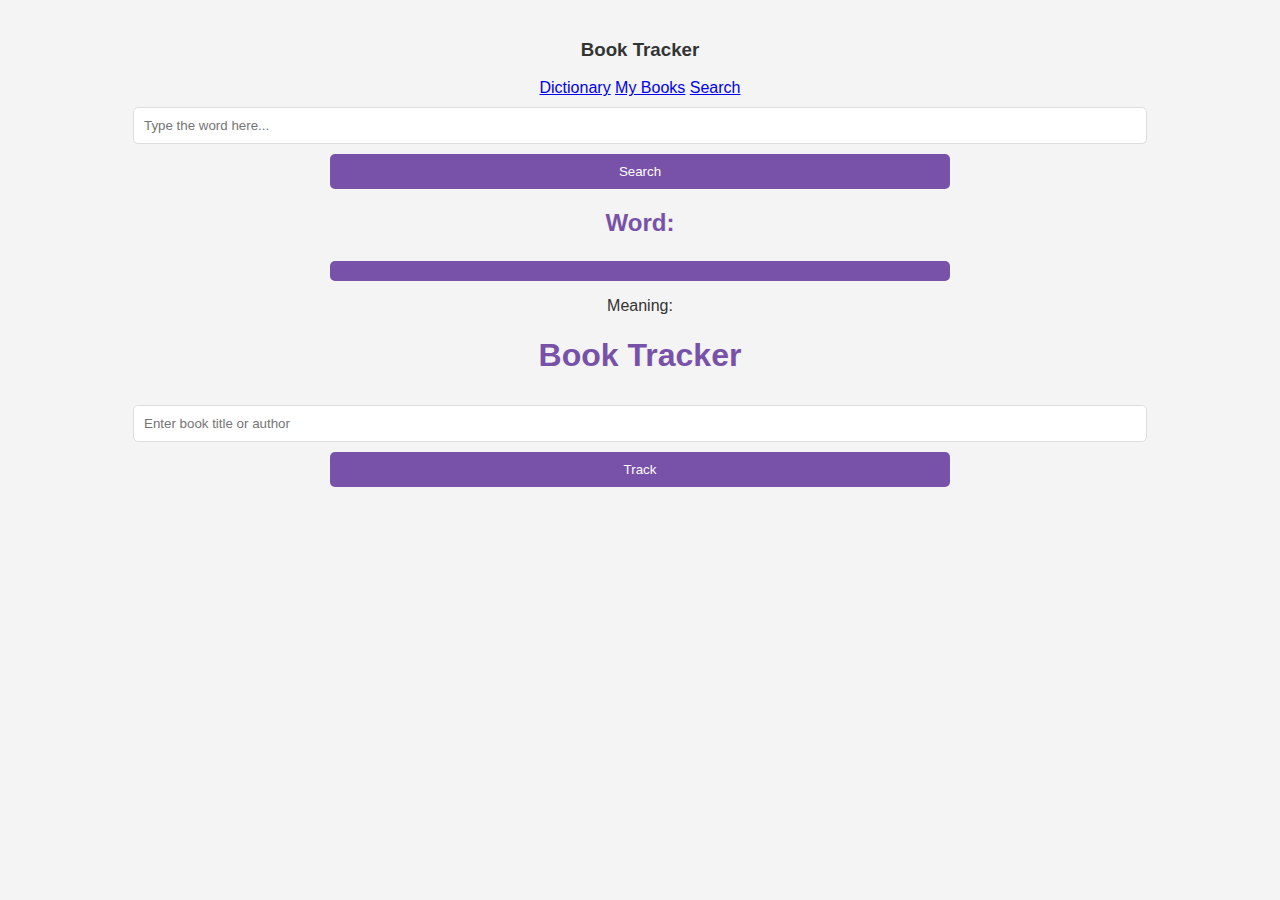
==== index.html @ 05d2eb43 "Js dictiornary input value" ====
<!DOCTYPE html>
<html lang="en">

<head>
    <!-- Basic head elements and link to CSS -->
    <meta charset="UTF-8">
    <meta name="viewport" content="width=device-width, initial-scale=1.0">
    <title>API Interfaces</title>
    <link rel="stylesheet" href="styles.css">
    <link rel="stylesheet" href="https://cdnjs.cloudflare.com/ajax/libs/font-awesome/6.5.1/css/all.min.css"
        integrity="sha512-DTOQO9RWCH3ppGqcWaEA1BIZOC6xxalwEsw9c2QQeAIftl+Vegovlnee1c9QX4TctnWMn13TZye+giMm8e2LwA=="
        crossorigin="anonymous" referrerpolicy="no-referrer" />
</head>

<body>
    <nav>
        <h3>Book Tracker</h3>
        <div>
            <a href="#" id="dictionary">Dictionary</a>
            <a href="#" id="my-books">My Books</a>
            <a href="#" id="search">Search</a>
        </div>
    </nav>


    <div class="container">
        <!-- Dictionary API Section -->
        <div class="dictionary-search">
            <input type="text" id="dictionary-search" placeholder="Type the word here...">
            <!-- Button for triggering the dictionary search. Attach an event listener to this button for API calls -->
            <button class="dictionary-search-btn">Search</button>

            <div class="results">
                <div class="word">
                    <h2>Word:</h2>
                    <button class="sound"><i class="fa-solid fa-volume-high"></i></button>
                </div>
                <div class="word-details">
                    <p>Meaning: <span class="definition"></span></p>
                </div>
            </div>
        </div>

        <!-- Book Tracker API Section -->
        <div class="book-search">
            <h1>Book Tracker</h1>
            <!-- Input field for book tracking. Developers should attach an event listener to this input for API calls -->
            <input type="text" id="book-search" placeholder="Enter book title or author">
            <!-- Button for triggering the book tracking. Attach an event listener to this button for API calls -->
            <button class="book-search-btn">Track</button>
            <!-- Display results from the book tracker API here -->

        </div>


    </div>
    </div>


    <script src="/assets/js/script.js"></script>
</body>

</html>
---- styles.css ----
/* General body styling */
body {
    font-family: 'Orbitron', sans-serif; /* Updated to Orbitron font */
    background-color: #f4f4f4;
    color: #333;
    margin: 0;
    padding: 20px;
    text-align: center;
}

/* Header styling for titles */
h1, h2 {
    color: #7851A9; /* Purple color for headers */
    font-family: 'Orbitron', sans-serif; /* Ensuring headers use Orbitron */
}

/* Styling for search and hidden sections */
#search-section, .hidden {
    margin: 20px 0;
    padding: 20px;
    background-color: white;
    border-radius: 10px;
    box-shadow: 0 2px 4px rgba(0, 0, 0, 0.1); /* Shadow for depth */
}

/* Input field styling */
input[type="text"] {
    width: 80%; /* Width of input field */
    padding: 10px; /* Padding for input field */
    margin: 10px 0; /* Margin for spacing */
    border-radius: 5px; /* Rounded corners */
    border: 1px solid #ddd; /* Border color */
}

/* Button styling */
button {
    width: 50%; /* Full width of button */
    padding: 10px; /* Padding for button */
    background-color: #7851A9; /* Button color */
    color: white; /* Text color */
    border: none; /* No border */
    border-radius: 5px; /* Rounded corners */
    cursor: pointer; /* Pointer cursor on hover */
}

/* Button hover effect */
button:hover {
    background-color: darken(#7851A9, 10%); /* Slightly darker shade on hover */
}

/* Hidden class for dynamic display */
.hidden {
    display: none; /* Hide elements with 'hidden' class */
}

/* Add additional styles as needed */
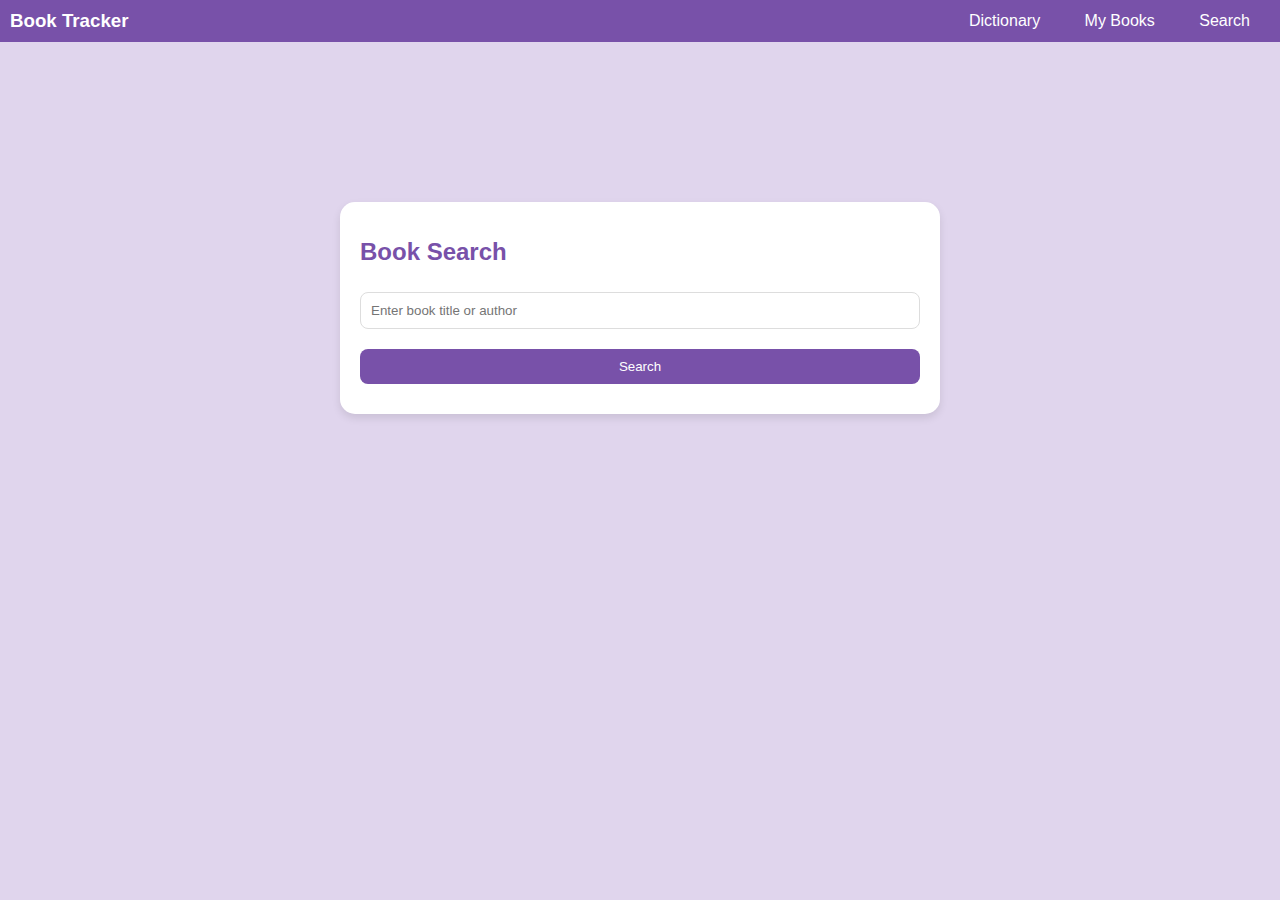
==== commit afd8cacb: "Merge pull request #18 from aleisharhys/results-search-bar" ====
--- a/index.html
+++ b/index.html
@@ -16,48 +16,58 @@
     <nav>
         <h3>Book Tracker</h3>
         <div>
-            <a href="#" id="dictionary">Dictionary</a>
-            <a href="#" id="my-books">My Books</a>
-            <a href="#" id="search">Search</a>
+            <a href="#dictionary-div" id="dictionary">Dictionary</a>
+            <a href="#my-books-div" id="my-books">My Books</a>
+            <a href="#book-search-form" id="search">Search</a>
         </div>
     </nav>
 
 
-    <div class="container">
+    <div id="container" class="container">
         <!-- Dictionary API Section -->
-        <div class="dictionary-search">
-            <input type="text" id="dictionary-search" placeholder="Type the word here...">
+        <div id="dictionary-div" class="dictionary-search hidden">
+            <h1>Words Dictionary</h1>
+            <input type="text" id="dictionary-search" placeholder="Type the word here..." class="input">
             <!-- Button for triggering the dictionary search. Attach an event listener to this button for API calls -->
             <button class="dictionary-search-btn">Search</button>
 
-            <div class="results">
+            <div class="search-result">
                 <div class="word">
-                    <h2>Word:</h2>
+                    <h2 class="sample"></h2>
+                    <h3 class="meaning"></h3>
+                    <p class="phonetic"></p>
                     <button class="sound"><i class="fa-solid fa-volume-high"></i></button>
                 </div>
                 <div class="word-details">
-                    <p>Meaning: <span class="definition"></span></p>
+                    <p><span class="definition"></span></p>
                 </div>
             </div>
         </div>
 
         <!-- Book Tracker API Section -->
-        <div class="book-search">
-            <h1>Book Tracker</h1>
+        <div id="book-search-form" class="book-search">
+            <h1 id="book-search-h1">Book Search</h1>
             <!-- Input field for book tracking. Developers should attach an event listener to this input for API calls -->
-            <input type="text" id="book-search" placeholder="Enter book title or author">
+            <input type="text" id="book-search" placeholder="Enter book title or author" class="input">
             <!-- Button for triggering the book tracking. Attach an event listener to this button for API calls -->
-            <button class="book-search-btn">Track</button>
-            <!-- Display results from the book tracker API here -->
-
+            <button id="search-btn" class="book-search-btn">Search</button>
         </div>
 
+        <!-- Display results from the book tracker API here by using JS -->
+        <div id="results-div" class="hidden">
+            <table id="results"></table>
+        </div>
 
-    </div>
+        <!-- Display the My Books section that's being build from an array stored in localStorage, by using JS -->
+        <div id="my-books-div" class="hidden">
+            <h1 id="my-books-h1">My book collection</h1>
+            <table id="my-books-list"></table>
+        </div>
     </div>
 
-
-    <script src="/assets/js/script.js"></script>
+    <script src="https://cdnjs.cloudflare.com/ajax/libs/jquery/3.2.1/jquery.min.js"></script>
+    <script src="assets/js/google-books-api.js"></script>
+    <script src="assets/js/script.js"></script>
 </body>
 
 </html>--- a/styles.css
+++ b/styles.css
@@ -1,56 +1,195 @@
-/* General body styling */
+/* General body styling with Georgia font, a soft background color, and centered text */
 body {
-    font-family: 'Orbitron', sans-serif; /* Updated to Orbitron font */
-    background-color: #f4f4f4;
-    color: #333;
+    font-family: Arial, sans-serif;
     margin: 0;
-    padding: 20px;
-    text-align: center;
+    padding: 0;
+    box-sizing: border-box;
+    background-color: #e0d5ed;
 }
 
-/* Header styling for titles */
-h1, h2 {
-    color: #7851A9; /* Purple color for headers */
-    font-family: 'Orbitron', sans-serif; /* Ensuring headers use Orbitron */
+nav {
+    background-color: #7851a9;
+    color: white;
+    padding: 10px;
+    display: flex;
+    justify-content: space-between;
+    align-items: center;
 }
 
-/* Styling for search and hidden sections */
-#search-section, .hidden {
-    margin: 20px 0;
-    padding: 20px;
-    background-color: white;
-    border-radius: 10px;
-    box-shadow: 0 2px 4px rgba(0, 0, 0, 0.1); /* Shadow for depth */
+nav a {
+    color: white;
+    text-decoration: none;
+    padding: 10px;
+    margin: 0 10px;
 }
 
-/* Input field styling */
-input[type="text"] {
-    width: 80%; /* Width of input field */
-    padding: 10px; /* Padding for input field */
-    margin: 10px 0; /* Margin for spacing */
-    border-radius: 5px; /* Rounded corners */
-    border: 1px solid #ddd; /* Border color */
+h3 {
+    margin: 0;
 }
 
-/* Button styling */
-button {
-    width: 50%; /* Full width of button */
-    padding: 10px; /* Padding for button */
-    background-color: #7851A9; /* Button color */
-    color: white; /* Text color */
-    border: none; /* No border */
-    border-radius: 5px; /* Rounded corners */
-    cursor: pointer; /* Pointer cursor on hover */
+
+/* Container for both APIs with a centered and responsive layout */
+.container {
+    display: flex;
+    justify-content: center;
+    align-items: start;
+    flex-wrap: wrap;
+    margin-top: 150px;
+    width: 100%;
+    /* Set width to 100% of the viewport width */
 }
 
-/* Button hover effect */
-button:hover {
-    background-color: darken(#7851A9, 10%); /* Slightly darker shade on hover */
+/* Styling of the container when search results are rendered */
+.container-alt {
+    display: flex;
+    justify-content: center;
+    align-items: start;
+    flex-wrap: wrap;
+    margin-top: 30px;
+    width: 100%;
 }
 
-/* Hidden class for dynamic display */
-.hidden {
-    display: none; /* Hide elements with 'hidden' class */
+/* Styling for individual API sections with rounded edges */
+.dictionary-search,
+.book-search {
+    background-color: white;
+    padding: 20px;
+    border-radius: 15px;
+    /* Rounded edges for elegance */
+    box-shadow: 0 4px 8px rgba(0, 0, 0, 0.1);
+    width: calc(50% - 40px);
+    /* Adjust width for spacing */
+    margin: 10px;
+    /* Spacing between elements */
+    box-sizing: border-box;
 }
 
-/* Add additional styles as needed */
+/* Styling of the search div when results are rendered */
+.book-search-results {
+    display: flex;
+    background-color: white;
+    padding: 0 10px;
+    border-radius: 15px;
+    /* Rounded edges for elegance */
+    box-shadow: 0 4px 8px rgba(0, 0, 0, 0.1);
+    width: calc(50% - 40px);
+    /* Adjust width for spacing */
+    margin-bottom: 30px;
+    /* Spacing between elements */
+    box-sizing: border-box;
+}
+
+/* Header styling with a subtle color accent */
+h1 {
+    color: #7851a9;
+    /* Elegant purple accent */
+    font-size: 24px;
+}
+
+/* Styling for input fields with rounded edges */
+.input {
+    width: 100%;
+    /* Full width with padding and border */
+    padding: 10px;
+    margin: 10px 0;
+    border-radius: 8px;
+    /* Rounded edges for input fields */
+    border: 1px solid #ddd;
+    box-sizing: border-box;
+}
+
+/* Styling of the search input when results are rendered */
+.book-search-input-reults {
+    width: 100%;
+    /* Full width with padding and border */
+    padding: 10px;
+    margin: 10px 0;
+    border-radius: 8px 0 0 8px;
+    /* Rounded edges for input fields */
+    border: 1px solid #ddd;
+    box-sizing: border-box;
+}
+
+/* Styling for buttons with rounded edges and accent color */
+.dictionary-search-btn,
+.book-search-btn {
+    width: 100%;
+    /* Full width button */
+    padding: 10px 0;
+    background-color: #7851a9;
+    /* Elegant purple background */
+    color: white;
+    border: none;
+    border-radius: 8px;
+    /* Rounded edges for buttons */
+    cursor: pointer;
+    margin: 10px 0;
+}
+
+/* Styling of the search button when results are rendered */
+.book-search-btn-results {
+    width: 30%;
+    padding: 10px 0;
+    background-color: #7851a9;
+    /* Elegant purple background */
+    color: white;
+    border: none;
+    border-radius: 0 8px 8px 0;
+    /* Rounded edges for buttons */
+    cursor: pointer;
+    margin: 10px 0;
+}
+
+/* Button hover effect for interactive feel */
+button:hover {
+    background-color: darken(#7851a9, 10%);
+    /* Slightly darker shade on hover */
+}
+
+/* Result display areas with rounded edges */
+#dictionary-result,
+#book-result {
+    margin-top: 20px;
+    padding: 15px;
+    background-color: #eee;
+    border-radius: 8px;
+    /* Rounded edges for result areas */
+    text-align: left;
+    /* Align text to the left inside these containers */
+}
+
+#my-books-h1 {
+    text-align: center;
+    margin-top: 0;
+}
+
+/* The .hidden class can be used on any element to make it invisible */
+.hidden {
+    display: none;
+}
+
+.word {
+    display: flex;
+    justify-content: space-between;
+    align-items: center;
+
+}
+
+.word button {
+    padding: 5px 10px;
+    cursor: pointer;
+}
+
+
+.meaning {
+    color: rgb(146, 146, 146);
+    font-family: italic;
+    border-left: 2px solid rgb(146, 146, 146);
+    padding-left: 10px;
+}
+
+.word-details {
+    font-family: italic;
+    font-weight: normal;
+    font-size: 15px;
+}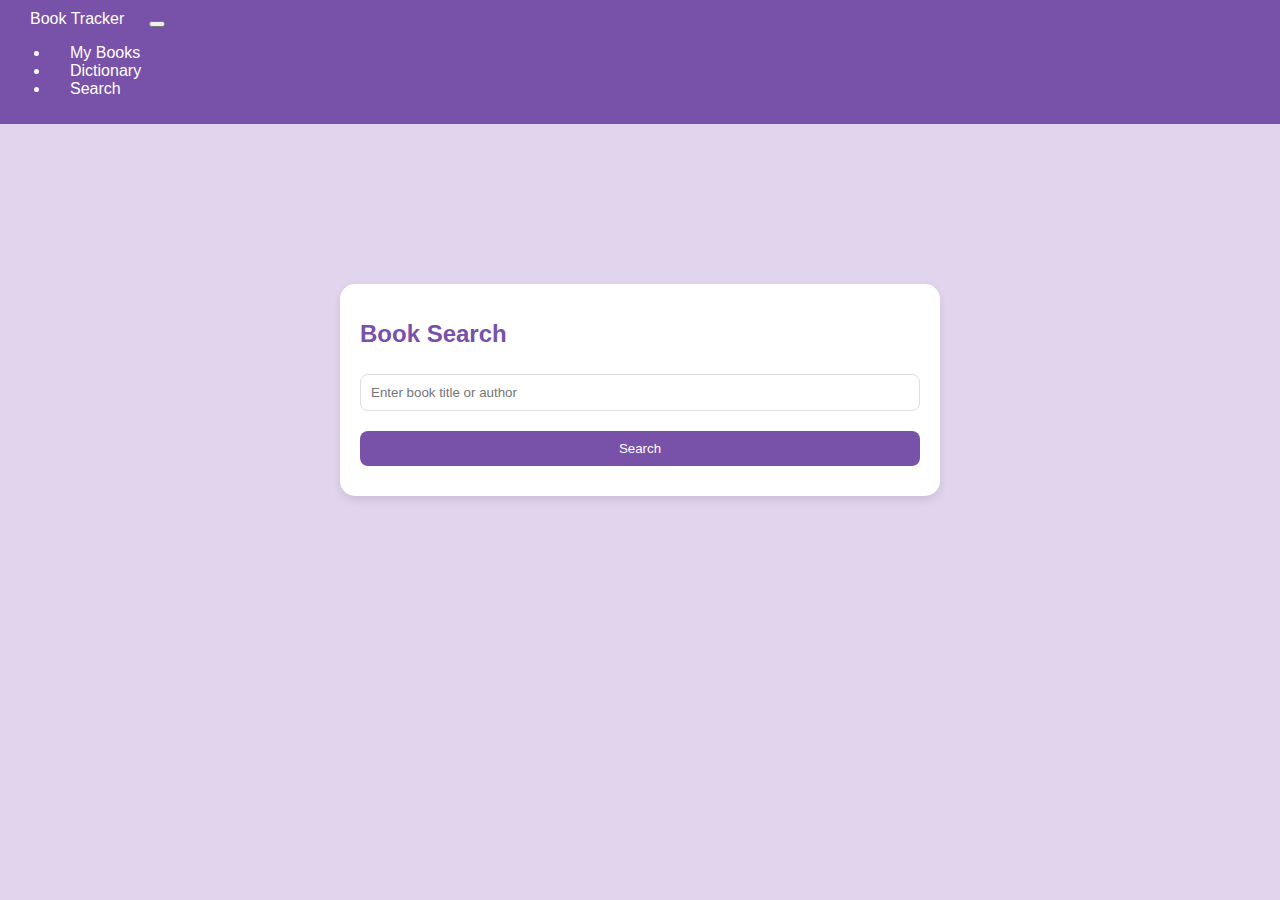
==== commit 0bc8fb1b: "updated file structure" ====
--- a/index.html
+++ b/index.html
@@ -6,24 +6,49 @@
     <meta charset="UTF-8">
     <meta name="viewport" content="width=device-width, initial-scale=1.0">
     <title>API Interfaces</title>
-    <link rel="stylesheet" href="styles.css">
+    <link href="https://cdn.jsdelivr.net/npm/bootstrap@5.3.2/dist/css/bootstrap.min.css" rel="stylesheet"
+        integrity="sha384-T3c6CoIi6uLrA9TneNEoa7RxnatzjcDSCmG1MXxSR1GAsXEV/Dwwykc2MPK8M2HN" crossorigin="anonymous">
     <link rel="stylesheet" href="https://cdnjs.cloudflare.com/ajax/libs/font-awesome/6.5.1/css/all.min.css"
         integrity="sha512-DTOQO9RWCH3ppGqcWaEA1BIZOC6xxalwEsw9c2QQeAIftl+Vegovlnee1c9QX4TctnWMn13TZye+giMm8e2LwA=="
         crossorigin="anonymous" referrerpolicy="no-referrer" />
+    <link rel="stylesheet" href="styles.css">
 </head>
 
 <body>
-    <nav>
+    <!-- <nav>
         <h3>Book Tracker</h3>
         <div>
             <a href="#dictionary-div" id="dictionary">Dictionary</a>
             <a href="#my-books-div" id="my-books">My Books</a>
             <a href="#book-search-form" id="search">Search</a>
         </div>
+    </nav> -->
+
+    <nav class="navbar navbar-expand-lg bg-body-tertiary">
+        <div class="container-fluid">
+            <a class="navbar-brand" href="">Book Tracker</a>
+            <button class="navbar-toggler" type="button" data-bs-toggle="collapse" data-bs-target="#navbarNav"
+                aria-controls="navbarNav" aria-expanded="false" aria-label="Toggle navigation">
+                <span class="navbar-toggler-icon"></span>
+            </button>
+            <div class="collapse navbar-collapse" id="navbarNav">
+                <ul class="navbar-nav">
+                    <li class="nav-item">
+                        <a class="nav-link active" aria-current="page" href="#my-books-div" id="my-books">My Books</a>
+                    </li>
+                    <li class="nav-item">
+                        <a class="nav-link" href="#dictionary-div" id="dictionary">Dictionary</a>
+                    </li>
+                    <li class="nav-item">
+                        <a class="nav-link" href="#book-search-form" id="search">Search</a>
+                    </li>
+                </ul>
+            </div>
+        </div>
     </nav>
 
 
-    <div id="container" class="container">
+    <div id="container" class="container text-center">
         <!-- Dictionary API Section -->
         <div id="dictionary-div" class="dictionary-search hidden">
             <h1>Words Dictionary</h1>
@@ -36,7 +61,7 @@
                     <h2 class="sample"></h2>
                     <h3 class="meaning"></h3>
                     <p class="phonetic"></p>
-                    <button class="sound"><i class="fa-solid fa-volume-high"></i></button>
+
                 </div>
                 <div class="word-details">
                     <p><span class="definition"></span></p>
@@ -53,21 +78,91 @@
             <button id="search-btn" class="book-search-btn">Search</button>
         </div>
 
-        <!-- Display results from the book tracker API here by using JS -->
+        <!-- Display results from the book tracker API here by using JS and Bootstrap cards-->
         <div id="results-div" class="hidden">
-            <table id="results"></table>
+            <div class="row">
+                <div class="col-sm-12 col-md-6 col-lg-4 card-div">
+                    <div id="card-0" class="card hidden" style="width: 18rem;">
+                        <img id="cover-img-0" class="card-img-top">
+                        <div id="card-body-0" class="card-body">
+                            <h5 id="card-title-0" class="card-title"></h5>
+                            <p id="card-text-0" class="card-text"></p>
+                            <button id="card-button-0" class="btn btn-primary add-btn" data-bs-toggle="modal"
+                                data-bs-target="#addedModal"></button>
+                        </div>
+                    </div>
+                </div>
+                <div class="col-sm-12 col-md-6 col-lg-4 card-div">
+                    <div id="card-1" class="card hidden" style="width: 18rem;">
+                        <img id="cover-img-1" class="card-img-top">
+                        <div id="card-body-1" class="card-body">
+                            <h5 id="card-title-1" class="card-title"></h5>
+                            <p id="card-text-1" class="card-text"></p>
+                            <button id="card-button-1" class="btn btn-primary add-btn" data-bs-toggle="modal"
+                                data-bs-target="#addedModal"></button>
+                        </div>
+                    </div>
+                </div>
+                <div class="col-sm-12 col-md-6 col-lg-4 card-div">
+                    <div id="card-2" class="card hidden" style="width: 18rem;">
+                        <img id="cover-img-2" class="card-img-top">
+                        <div id="card-body-2" class="card-body">
+                            <h5 id="card-title-2" class="card-title"></h5>
+                            <p id="card-text-2" class="card-text"></p>
+                            <button id="card-button-2" class="btn btn-primary add-btn" data-bs-toggle="modal"
+                                data-bs-target="#addedModal"></button>
+                        </div>
+                    </div>
+                </div>
+                <div class="col-sm-12 col-md-6 col-lg-4 card-div">
+                    <div id="card-3" class="card hidden" style="width: 18rem;">
+                        <img id="cover-img-3" class="card-img-top">
+                        <div id="card-body-3" class="card-body">
+                            <h5 id="card-title-3" class="card-title"></h5>
+                            <p id="card-text-3" class="card-text"></p>
+                            <button id="card-button-3" class="btn btn-primary add-btn" data-bs-toggle="modal"
+                                data-bs-target="#addedModal"></button>
+                        </div>
+                    </div>
+                </div>
+                <div class="col-sm-12 col-md-6 col-lg-4 card-div">
+                    <div id="card-4" class="card hidden" style="width: 18rem;">
+                        <img id="cover-img-4" class="card-img-top">
+                        <div id="card-body-4" class="card-body">
+                            <h5 id="card-title-4" class="card-title"></h5>
+                            <p id="card-text-4" class="card-text"></p>
+                            <button id="card-button-4" class="btn btn-primary add-btn" data-bs-toggle="modal"
+                                data-bs-target="#addedModal"></button>
+                        </div>
+                    </div>
+                </div>
+                <div class="col-sm-12 col-md-6 col-lg-4 card-div">
+                    <div id="card-5" class="card hidden" style="width: 18rem;">
+                        <img id="cover-img-5" class="card-img-top">
+                        <div id="card-body-5" class="card-body">
+                            <h5 id="card-title-5" class="card-title"></h5>
+                            <p id="card-text-5" class="card-text"></p>
+                            <button id="card-button-5" class="btn btn-primary add-btn" data-bs-toggle="modal"
+                                data-bs-target="#addedModal"></button>
+                        </div>
+                    </div>
+                </div>
+            </div>
+
+            <!-- Display the My Books section that's being build from an array stored in localStorage, by using JS -->
+            <div id="my-books-div" class="hidden">
+                <h1 id="my-books-h1">My book collection</h1>
+                <table id="my-books-list">
+                </table>
+            </div>
         </div>
 
-        <!-- Display the My Books section that's being build from an array stored in localStorage, by using JS -->
-        <div id="my-books-div" class="hidden">
-            <h1 id="my-books-h1">My book collection</h1>
-            <table id="my-books-list"></table>
-        </div>
-    </div>
-
-    <script src="https://cdnjs.cloudflare.com/ajax/libs/jquery/3.2.1/jquery.min.js"></script>
-    <script src="assets/js/google-books-api.js"></script>
-    <script src="assets/js/script.js"></script>
+        <script src="https://cdn.jsdelivr.net/npm/bootstrap@5.3.2/dist/js/bootstrap.bundle.min.js"
+            integrity="sha384-C6RzsynM9kWDrMNeT87bh95OGNyZPhcTNXj1NW7RuBCsyN/o0jlpcV8Qyq46cDfL"
+            crossorigin="anonymous"></script>
+        <script src="https://cdnjs.cloudflare.com/ajax/libs/jquery/3.2.1/jquery.min.js"></script>
+        <script src="assets/js/google-books-api.js"></script>
+        <script src="assets/js/script.js"></script>
 </body>
 
 </html>--- a/styles.css
+++ b/styles.css
@@ -42,8 +42,9 @@
 /* Styling of the container when search results are rendered */
 .container-alt {
     display: flex;
+    flex-direction: column;
     justify-content: center;
-    align-items: start;
+    align-items: center;
     flex-wrap: wrap;
     margin-top: 30px;
     width: 100%;
@@ -140,6 +141,11 @@
     margin: 10px 0;
 }
 
+/* Styling of culomns that contain the cards */
+.col {
+    margin-bottom: 30px;
+}
+
 /* Button hover effect for interactive feel */
 button:hover {
     background-color: darken(#7851a9, 10%);
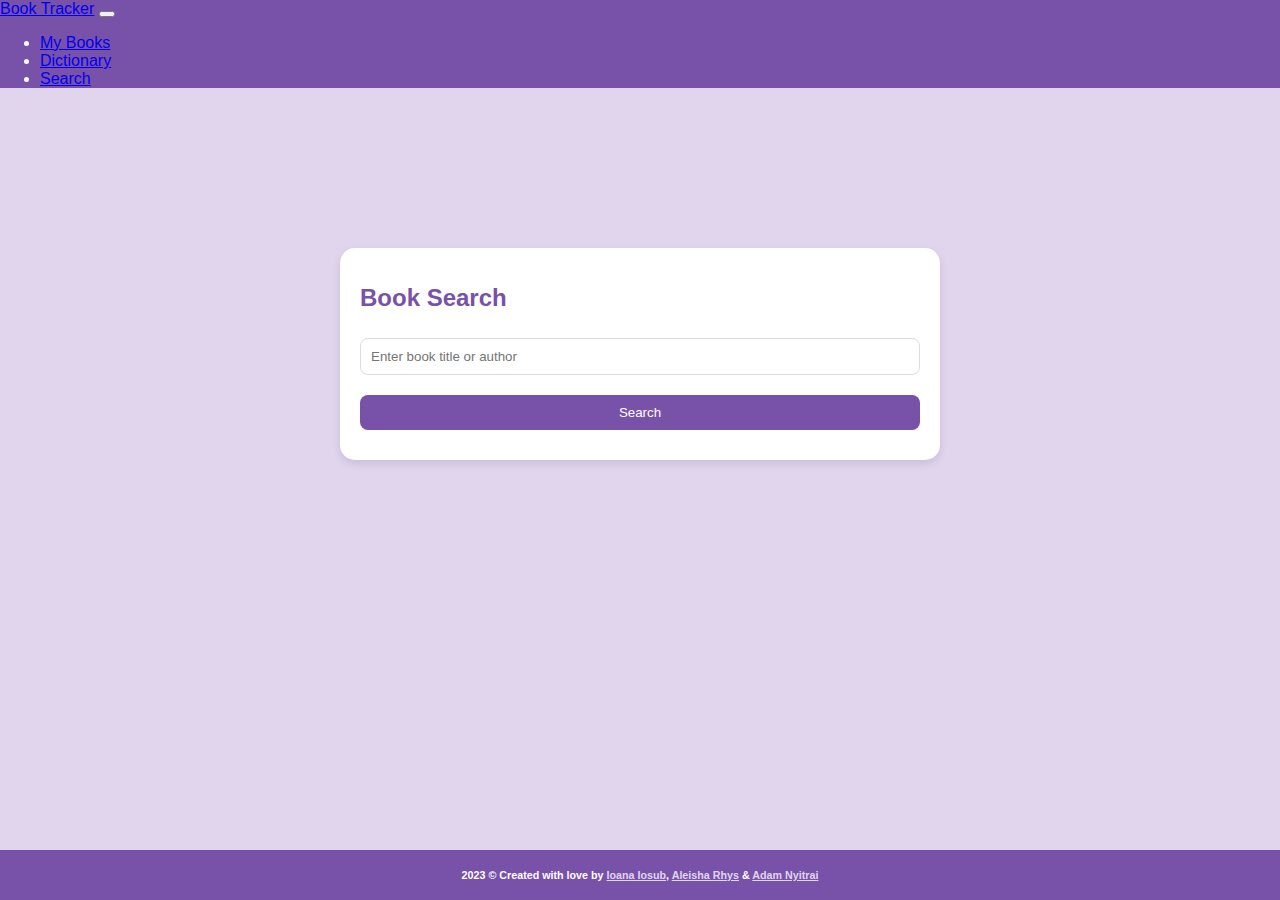
==== commit 5389d1d2: "added a footer" ====
--- a/index.html
+++ b/index.html
@@ -5,28 +5,19 @@
     <!-- Basic head elements and link to CSS -->
     <meta charset="UTF-8">
     <meta name="viewport" content="width=device-width, initial-scale=1.0">
-    <title>API Interfaces</title>
+    <title>Book Tracker App</title>
     <link href="https://cdn.jsdelivr.net/npm/bootstrap@5.3.2/dist/css/bootstrap.min.css" rel="stylesheet"
         integrity="sha384-T3c6CoIi6uLrA9TneNEoa7RxnatzjcDSCmG1MXxSR1GAsXEV/Dwwykc2MPK8M2HN" crossorigin="anonymous">
     <link rel="stylesheet" href="https://cdnjs.cloudflare.com/ajax/libs/font-awesome/6.5.1/css/all.min.css"
         integrity="sha512-DTOQO9RWCH3ppGqcWaEA1BIZOC6xxalwEsw9c2QQeAIftl+Vegovlnee1c9QX4TctnWMn13TZye+giMm8e2LwA=="
         crossorigin="anonymous" referrerpolicy="no-referrer" />
-    <link rel="stylesheet" href="styles.css">
+    <link rel="stylesheet" href="assets/css/styles.css">
 </head>
 
 <body>
-    <!-- <nav>
-        <h3>Book Tracker</h3>
-        <div>
-            <a href="#dictionary-div" id="dictionary">Dictionary</a>
-            <a href="#my-books-div" id="my-books">My Books</a>
-            <a href="#book-search-form" id="search">Search</a>
-        </div>
-    </nav> -->
-
-    <nav class="navbar navbar-expand-lg bg-body-tertiary">
+    <nav class="navbar navbar-dark navbar-expand-lg navbar-custom">
         <div class="container-fluid">
-            <a class="navbar-brand" href="">Book Tracker</a>
+            <a class="navbar-brand" href="index.html">Book Tracker</a>
             <button class="navbar-toggler" type="button" data-bs-toggle="collapse" data-bs-target="#navbarNav"
                 aria-controls="navbarNav" aria-expanded="false" aria-label="Toggle navigation">
                 <span class="navbar-toggler-icon"></span>
@@ -34,7 +25,7 @@
             <div class="collapse navbar-collapse" id="navbarNav">
                 <ul class="navbar-nav">
                     <li class="nav-item">
-                        <a class="nav-link active" aria-current="page" href="#my-books-div" id="my-books">My Books</a>
+                        <a class="nav-link" href="#my-books-div" id="my-books">My Books</a>
                     </li>
                     <li class="nav-item">
                         <a class="nav-link" href="#dictionary-div" id="dictionary">Dictionary</a>
@@ -55,13 +46,11 @@
             <input type="text" id="dictionary-search" placeholder="Type the word here..." class="input">
             <!-- Button for triggering the dictionary search. Attach an event listener to this button for API calls -->
             <button class="dictionary-search-btn">Search</button>
-
-            <div class="search-result">
+            <div id="word-result" class="search-result hidden">
                 <div class="word">
                     <h2 class="sample"></h2>
                     <h3 class="meaning"></h3>
                     <p class="phonetic"></p>
-
                 </div>
                 <div class="word-details">
                     <p><span class="definition"></span></p>
@@ -78,13 +67,13 @@
             <button id="search-btn" class="book-search-btn">Search</button>
         </div>
 
-        <!-- Display results from the book tracker API here by using JS and Bootstrap cards-->
+        <!-- Display results from the book tracker API here by using JS -->
         <div id="results-div" class="hidden">
             <div class="row">
                 <div class="col-sm-12 col-md-6 col-lg-4 card-div">
                     <div id="card-0" class="card hidden" style="width: 18rem;">
                         <img id="cover-img-0" class="card-img-top">
-                        <div id="card-body-0" class="card-body">
+                        <div id="card-body-0" class="card-body d-flex justify-content-between flex-column">
                             <h5 id="card-title-0" class="card-title"></h5>
                             <p id="card-text-0" class="card-text"></p>
                             <button id="card-button-0" class="btn btn-primary add-btn" data-bs-toggle="modal"
@@ -95,7 +84,7 @@
                 <div class="col-sm-12 col-md-6 col-lg-4 card-div">
                     <div id="card-1" class="card hidden" style="width: 18rem;">
                         <img id="cover-img-1" class="card-img-top">
-                        <div id="card-body-1" class="card-body">
+                        <div id="card-body-1" class="card-body d-flex justify-content-between flex-column">
                             <h5 id="card-title-1" class="card-title"></h5>
                             <p id="card-text-1" class="card-text"></p>
                             <button id="card-button-1" class="btn btn-primary add-btn" data-bs-toggle="modal"
@@ -106,7 +95,7 @@
                 <div class="col-sm-12 col-md-6 col-lg-4 card-div">
                     <div id="card-2" class="card hidden" style="width: 18rem;">
                         <img id="cover-img-2" class="card-img-top">
-                        <div id="card-body-2" class="card-body">
+                        <div id="card-body-2" class="card-body d-flex justify-content-between flex-column">
                             <h5 id="card-title-2" class="card-title"></h5>
                             <p id="card-text-2" class="card-text"></p>
                             <button id="card-button-2" class="btn btn-primary add-btn" data-bs-toggle="modal"
@@ -117,7 +106,7 @@
                 <div class="col-sm-12 col-md-6 col-lg-4 card-div">
                     <div id="card-3" class="card hidden" style="width: 18rem;">
                         <img id="cover-img-3" class="card-img-top">
-                        <div id="card-body-3" class="card-body">
+                        <div id="card-body-3" class="card-body d-flex justify-content-between flex-column">
                             <h5 id="card-title-3" class="card-title"></h5>
                             <p id="card-text-3" class="card-text"></p>
                             <button id="card-button-3" class="btn btn-primary add-btn" data-bs-toggle="modal"
@@ -128,7 +117,7 @@
                 <div class="col-sm-12 col-md-6 col-lg-4 card-div">
                     <div id="card-4" class="card hidden" style="width: 18rem;">
                         <img id="cover-img-4" class="card-img-top">
-                        <div id="card-body-4" class="card-body">
+                        <div id="card-body-4" class="card-body d-flex justify-content-between flex-column">
                             <h5 id="card-title-4" class="card-title"></h5>
                             <p id="card-text-4" class="card-text"></p>
                             <button id="card-button-4" class="btn btn-primary add-btn" data-bs-toggle="modal"
@@ -139,7 +128,7 @@
                 <div class="col-sm-12 col-md-6 col-lg-4 card-div">
                     <div id="card-5" class="card hidden" style="width: 18rem;">
                         <img id="cover-img-5" class="card-img-top">
-                        <div id="card-body-5" class="card-body">
+                        <div id="card-body-5" class="card-body d-flex justify-content-between flex-column">
                             <h5 id="card-title-5" class="card-title"></h5>
                             <p id="card-text-5" class="card-text"></p>
                             <button id="card-button-5" class="btn btn-primary add-btn" data-bs-toggle="modal"
@@ -149,20 +138,47 @@
                 </div>
             </div>
 
-            <!-- Display the My Books section that's being build from an array stored in localStorage, by using JS -->
-            <div id="my-books-div" class="hidden">
-                <h1 id="my-books-h1">My book collection</h1>
-                <table id="my-books-list">
-                </table>
+            <!-- Modal -->
+            <div class="modal fade" id="addedModal" tabindex="-1" aria-labelledby="addedModalLabel" aria-hidden="true">
+                <div class="modal-dialog">
+                    <div class="modal-content">
+                        <div class="modal-header">
+                            <h1 class="modal-title fs-5" id="exampleModalLabel">Book has been added to
+                                your collection
+                            </h1>
+                            <button type="button" class="btn-close" data-bs-dismiss="modal" aria-label="Close"></button>
+                        </div>
+                        <div class="modal-footer">
+                            <button type="button" class="btn btn-secondary" data-bs-dismiss="modal">Close</button>
+                        </div>
+                    </div>
+                </div>
             </div>
         </div>
 
-        <script src="https://cdn.jsdelivr.net/npm/bootstrap@5.3.2/dist/js/bootstrap.bundle.min.js"
-            integrity="sha384-C6RzsynM9kWDrMNeT87bh95OGNyZPhcTNXj1NW7RuBCsyN/o0jlpcV8Qyq46cDfL"
-            crossorigin="anonymous"></script>
-        <script src="https://cdnjs.cloudflare.com/ajax/libs/jquery/3.2.1/jquery.min.js"></script>
-        <script src="assets/js/google-books-api.js"></script>
-        <script src="assets/js/script.js"></script>
+        <!-- Display the My Books section that's being build from an array stored in localStorage, by using JS -->
+        <div id="my-books-div" class="hidden">
+            <h1 id="my-books-h1">My book collection</h1>
+            <table id="my-books-list">
+            </table>
+        </div>
+    </div>
+
+    <!-- Footer -->
+    <footer id="footer">
+        <h6>2023 © Created with love by
+            <a href="https://github.com/IIosub" id="facebook" class="gh-link">Ioana Iosub</a>,
+            <a href="https://github.com/aleisharhys" id="facebook" class="gh-link">Aleisha Rhys</a> &
+            <a href="https://github.com/nyitrai87" id="facebook" class="gh-link">Adam Nyitrai</a>
+        </h6>
+    </footer>
+
+    <script src="https://cdn.jsdelivr.net/npm/bootstrap@5.3.2/dist/js/bootstrap.bundle.min.js"
+        integrity="sha384-C6RzsynM9kWDrMNeT87bh95OGNyZPhcTNXj1NW7RuBCsyN/o0jlpcV8Qyq46cDfL"
+        crossorigin="anonymous"></script>
+    <script src="https://cdnjs.cloudflare.com/ajax/libs/jquery/3.2.1/jquery.min.js"></script>
+    <script src="assets/js/google-books-api.js"></script>
+    <script src="assets/js/script.js"></script>
 </body>
 
 </html>--- a/assets/css/styles.css
+++ b/assets/css/styles.css
@@ -0,0 +1,301 @@
+/* General body styling with Georgia font, a soft background color, and centered text */
+body {
+    font-family: Arial, sans-serif;
+    margin: 0;
+    padding: 0;
+    box-sizing: border-box;
+    background-color: #e0d5ed;
+}
+
+.navbar-custom {
+    background-color: #7851a9;
+    color: #fff;
+}
+
+.navbar-nav {
+    margin-left: auto;
+    margin-right: 0 !important;
+}
+
+table {
+    text-align: center;
+}
+
+footer {
+    position: fixed;
+    left: 0;
+    bottom: 0;
+    display: flex;
+    align-items: center;
+    justify-content: center;
+    width: 100%;
+    height: 50px;
+    background-color: #7851a9;
+    color: #fff;
+}
+
+h6 {
+    margin: 0;
+}
+
+.gh-link {
+    color: #e0d5ed;
+    font-weight: bold;
+}
+
+.gh-link:hover {
+    color: #7851a9;
+    font-weight: bold;
+    background-color: #e0d5ed;
+}
+
+/* Container for both APIs with a centered and responsive layout */
+.container {
+    display: flex;
+    justify-content: center;
+    align-items: start;
+    flex-wrap: wrap;
+    margin-top: 150px;
+    width: 100%;
+    /* Set width to 100% of the viewport width */
+}
+
+/* Styling of the container when search results are rendered */
+.container-alt {
+    display: flex;
+    flex-direction: column;
+    justify-content: center;
+    align-items: center;
+    flex-wrap: wrap;
+    margin-top: 30px;
+    width: 100%;
+}
+
+/* Styling for individual API sections with rounded edges */
+.dictionary-search,
+.book-search {
+    background-color: white;
+    padding: 20px;
+    border-radius: 15px;
+    /* Rounded edges for elegance */
+    box-shadow: 0 4px 8px rgba(0, 0, 0, 0.1);
+    width: calc(50% - 40px);
+    /* Adjust width for spacing */
+    margin: 10px;
+    /* Spacing between elements */
+    box-sizing: border-box;
+}
+
+/* Styling of the search div when results are rendered */
+.book-search-results {
+    display: flex;
+    background-color: white;
+    padding: 0 10px;
+    border-radius: 15px;
+    /* Rounded edges for elegance */
+    box-shadow: 0 4px 8px rgba(0, 0, 0, 0.1);
+    width: calc(50% - 40px);
+    /* Adjust width for spacing */
+    margin-bottom: 30px;
+    /* Spacing between elements */
+    box-sizing: border-box;
+}
+
+/* Header styling with a subtle color accent */
+h1 {
+    color: #7851a9;
+    /* Elegant purple accent */
+    font-size: 24px;
+}
+
+/* Styling for input fields with rounded edges */
+.input {
+    width: 100%;
+    /* Full width with padding and border */
+    padding: 10px;
+    margin: 10px 0;
+    border-radius: 8px;
+    /* Rounded edges for input fields */
+    border: 1px solid #ddd;
+    box-sizing: border-box;
+}
+
+/* Styling of the search input when results are rendered */
+.book-search-input-reults {
+    width: 100%;
+    /* Full width with padding and border */
+    padding: 10px;
+    margin: 10px 0;
+    border-radius: 8px 0 0 8px;
+    /* Rounded edges for input fields */
+    border: 1px solid #ddd;
+    box-sizing: border-box;
+}
+
+/* Styling for buttons with rounded edges and accent color */
+.dictionary-search-btn,
+.book-search-btn,
+.add-btn {
+    width: 100%;
+    /* Full width button */
+    padding: 10px 0;
+    background-color: #7851a9;
+    /* Elegant purple background */
+    color: white;
+    border: none;
+    border-radius: 8px;
+    /* Rounded edges for buttons */
+    cursor: pointer;
+    margin: 10px 0;
+}
+
+/* Styling of the search button when results are rendered */
+.book-search-btn-results {
+    width: 30%;
+    padding: 10px 0;
+    background-color: #7851a9;
+    /* Elegant purple background */
+    color: white;
+    border: none;
+    border-radius: 0 8px 8px 0;
+    /* Rounded edges for buttons */
+    cursor: pointer;
+    margin: 10px 0;
+}
+
+/* Button hover effect for interactive feel */
+button:hover {
+    background-image: linear-gradient(rgb(0 0 0/40%) 0 0);
+}
+
+.add-btn:hover {
+    background-color: #7851a9;
+}
+
+/* Result display areas with rounded edges */
+#dictionary-result,
+#book-result {
+    margin-top: 20px;
+    padding: 15px;
+    background-color: #eee;
+    border-radius: 8px;
+    /* Rounded edges for result areas */
+    text-align: left;
+    /* Align text to the left inside these containers */
+}
+
+.card-div {
+    display: flex;
+    justify-content: center;
+    padding-bottom: 20px;
+}
+
+/* Styling of columns that contain the cards */
+.col {
+    margin-bottom: 30px;
+}
+
+/* Styling of the My Books table */
+#my-books-h1 {
+    text-align: center;
+    margin-top: 0;
+}
+
+.my-books-cover {
+    width: 40%;
+    height: 40%;
+}
+
+table {
+    border-spacing: 0;
+    border-collapse: separate;
+    border-radius: 15px;
+    background-color: white;
+    box-shadow: 0 4px 8px rgba(0, 0, 0, 0.1);
+}
+
+thead>tr>th {
+    border-bottom: 1px solid black;
+}
+
+tbody>tr:hover {
+    background-color: #e0d5ed;
+}
+
+tbody>tr:last-child>th:first-child {
+    border-radius: 0 0 0 15px;
+}
+
+tbody>tr:last-child>td:last-child {
+    border-radius: 0 0 15px 0;
+}
+
+/* The .hidden class can be used on any element to make it invisible */
+.hidden {
+    display: none;
+}
+
+.word {
+    display: flex;
+    justify-content: space-between;
+    align-items: center;
+
+}
+
+.meaning {
+    color: rgb(146, 146, 146);
+    font-family: italic;
+    border-left: 2px solid rgb(146, 146, 146);
+    padding-left: 10px;
+}
+
+.word-details {
+    font-family: italic;
+    font-weight: normal;
+    font-size: 15px;
+}
+
+
+/* Overwritten CSS rule coming from Bootstrap */
+
+/* Remove padding around cover pictures in the My Books table */
+.table>:not(caption)>*>* {
+    padding: 0;
+}
+
+/*Media Query*/
+
+@media only screen and (max-width: 768px) {
+    .container {
+        margin-top: 50px;
+    }
+
+    #dictionary-div {
+        width: 90%;
+    }
+
+    .word-details {
+        margin-left: 10px;
+    }
+
+    .word {
+        display: block;
+    }
+
+    audio {
+        width: 80%;
+    }
+
+    .book-search {
+        width: 90%;
+    }
+
+    .results-div {
+        display: block;
+        margin: 0 auto;
+    }
+
+    .book-search-results {
+        width: 90%;
+    }
+}